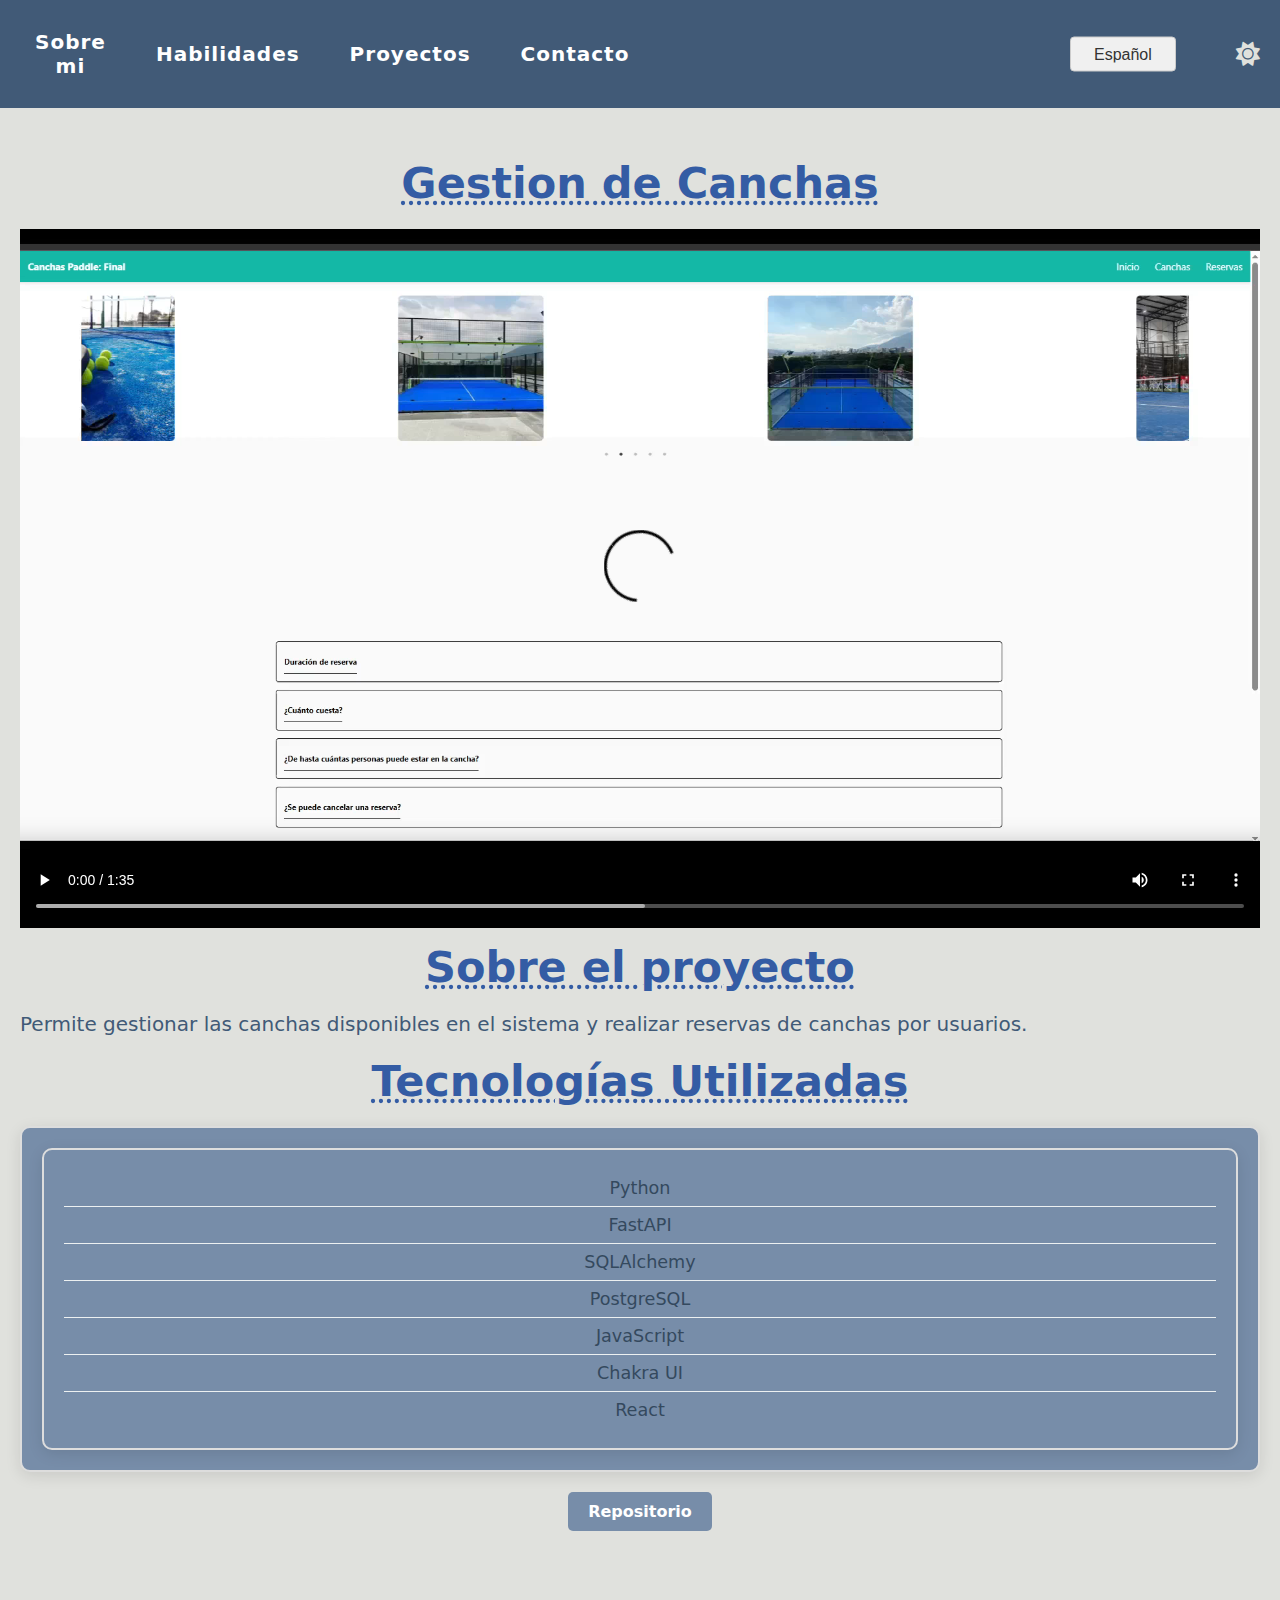
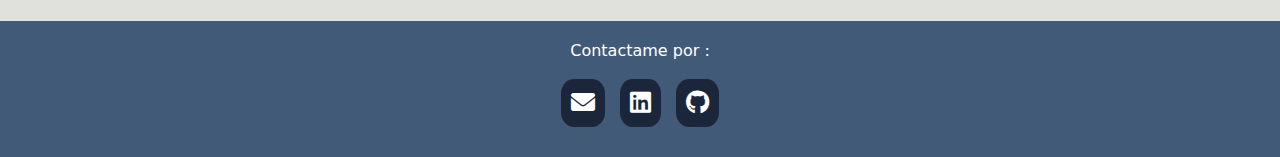
==== Canchas.html @ 85877bd7 "Subi proyectos y videos" ====
<!DOCTYPE html>
<html lang="es">
  <head>
    <meta charset="UTF-8" />
    <meta name="viewport" content="width=device-width, initial-scale=1.0" />
    <title id="title">Portfolio de Micaela</title>
    <link rel="stylesheet" href="style.css" />
    <link
      rel="stylesheet"
      href="https://cdnjs.cloudflare.com/ajax/libs/font-awesome/6.0.0-beta3/css/all.min.css"
    />
    <script src="script.js" defer></script>
  </head>
  <body>
    <header>
      <nav>
        <ul class="nav-links">
          <li><a href="index.html">Sobre mi</a></li>
          <li><a href="index.html#skills">Habilidades</a></li>
          <li><a href="index.html#projects">Proyectos</a></li>
          <li><a href="index.html#contact">Contacto</a></li>
          <div class="language-selector-container">
            <select id="language-selector">
              <option value="es">Español</option>
              <option value="en">English</option>
            </select>
          </div>

          <button id="theme-toggle" aria-label="Cambiar tema">
            <i class="fas fa-sun" id="theme-icon"></i>
          </button>
        </ul>
        <div class="hamburger" id="hamburger">☰</div>
      </nav>
    </header>

    <section class="video-section">
      <h1 class="tittle-Projects">Gestion de Canchas</h1>
      <div class="video-container">
        <video class="video" width="100%" height="700" controls>
          <source src="media/Canchas.mp4" type="video/mp4" />
        </video>
      </div>
      <div>
        <h1 id="aboutprojectTittle" class="tittle-Projects">
          Sobre el proyecto
        </h1>
        <p id="aboutprojectData">
          Permite gestionar las canchas disponibles en el sistema y realizar
          reservas de canchas por usuarios.
        </p>
        <h2 id="aboutprojectTecnology" class="tittle-Projects">
          Tecnologías Utilizadas
        </h2>
        <div class="grid-item">
          <ul class="grid-item">
            <li>Python</li>
            <li>FastAPI</li>
            <li>SQLAlchemy</li>
            <li>PostgreSQL</li>
            <li>JavaScript</li>
            <li>Chakra UI</li>
            <li>React</li>
          </ul>
        </div>
      </div>
      <a
        href="Manual de usuario del software.pdf"
        download="Manual de usuario del software.pdf"
        class="download-button"
        >Repositorio</a
      >
    </section>

    <footer class="contact" id="contact">
      <p id="contactTS">Contactame por:</p>

      <br />
      <div class="footer-buttons">
        <a
          href="mailto:mica.caceres@live.com"
          target="_blank"
          class="footer-btn"
          aria-label="Email"
        >
          <i class="fas fa-envelope"></i>
        </a>
        <a
          href="https://www.linkedin.com/in/micaela-caceres-b8b01628b/"
          target="_blank"
          class="footer-btn"
          aria-label="LinkedIn"
        >
          <i class="fab fa-linkedin"></i>
        </a>
        <a
          href="https://github.com/MicaCaceres"
          target="_blank"
          class="footer-btn"
          aria-label="GitHub"
        >
          <i class="fab fa-github"></i>
        </a>
      </div>
    </footer>
  </body>
</html>
---- style.css ----
html,
body {
  height: 100%;
  margin: 0;
  padding: 0;
  display: flex;
  flex-direction: column;
  font-family: system-ui;
}
main {
  flex: 1;
}
.wrapper {
  min-height: 100vh;
  display: flex;
  flex-direction: column;
}
footer {
  flex: auto;
  position: flex;
  width: 100vw;
}
* {
  margin: 0;
  padding: 0;
  box-sizing: border-box;
}

header {
  background-color: #333;
  color: white;
  padding: 10px 20px;
}

nav {
  display: flex;
  justify-content: space-between;
  align-items: center;
  margin-top: 10px;
  margin-bottom: 10px;
  padding: 10px;
}

.nav-links {
  display: flex;
  justify-content: space-between;
  width: 100%;
  gap: 20px;
  align-items: center;
}
.nav-links ul {
  display: flex;
  list-style: none;
}

.nav-links li {
  margin: 0 15px;
  list-style: none;
}

.nav-links a {
  color: white;
  text-decoration: none;
  color: white;
  font-size: 20px;
  font-weight: 700;
  letter-spacing: 1px;
}
.nav-links a:hover {
  color: #778da9;
}
.sobre-mi {
  text-align: start;
  font-size: 28px;
  margin: 0;
  margin-left: 70px;
  margin-right: 70px;
  background-color: #778da9;
  padding: 10px;
  border-radius: 10px;
  border-color: white 1px;
  letter-spacing: 1px;
  color: #1b263b;
}

@media screen and (max-width: 768px) {
  .sobre-mi {
    font-size: 20px; /* Reduce el tamaño de fuente en móviles */
    margin: 10px 20px; /* Ajusta los márgenes */
    padding: 10px;
  }
}

@media screen and (max-width: 480px) {
  .sobre-mi {
    font-size: 18px;
    text-align: left;
  }
}

.hamburger {
  display: none;
  font-size: 30px;
  cursor: pointer;
}

.section {
  padding: 40px 20px;
  text-align: center;
}
.section p {
  margin-bottom: 10px;
  align-items: initial;
}

.project-list {
  display: flex;
  justify-content: center;
  gap: 50px;
  flex-wrap: wrap;
}

.project {
  position: relative;
  width: 250px;
  height: 250px;
  overflow: hidden;
  border-radius: 10px;
  box-shadow: 0 4px 8px rgba(0, 0, 0, 0.1);
}

.project img {
  width: 100%;
  height: 250px;
  object-fit: cover;
  border-radius: 10px;
}

.project:hover img {
  transform: scale(1.1);
}

.overlay {
  position: absolute;
  top: 0;
  left: 0;
  width: 100%;
  height: 100%;
  background-color: rgba(0, 0, 0, 0.6);
  color: white;
  display: flex;
  justify-content: center;
  align-items: center;
  opacity: 0;
  transition: opacity 0.3s ease;
  text-align: center;
  padding: 10px;
  box-sizing: border-box;
}

.project:hover .overlay {
  opacity: 1;
}

.overlay h3 {
  margin-bottom: 10px;
}

.overlay p {
  font-size: 14px;
}

@media screen and (max-width: 768px) {
  .nav-links {
    display: none;
    flex-direction: column;
    align-items: center;
  }

  .nav-links li {
    margin: 10px 0;
  }

  .hamburger {
    display: block;
  }

  .nav-links.active {
    display: flex;
  }
}
.video-section {
  text-align: center;
  padding: 40px 20px;
}
.video video {
  border-radius: 10px;
  box-shadow: 0 4px 8px rgba(0, 0, 0, 0.2);
}

/* Estilo predeterminado (Blanco) */
body {
  background-color: #e0e1dd;
  color: black;
  transition: background-color 0.3s, color 0.3s;
}

header,
footer {
  background-color: #415a77;
  transition: background-color 0.3s ease;
  text-align: center;
  padding: 10px;
  color: white;
}
.video-section h1 {
  margin-bottom: 10px;
}
/* Estilo oscuro (Negro) */
body.dark-mode {
  background-color: #0d1b2a;
  color: white;
}

body.dark-mode {
  background-color: #1b263b;
  color: white;
}

body.dark-mode header,
body.dark-mode footer {
  background-color: #0d1b2a;
}
nav ul.nav-links {
  display: flex;
  justify-content: space-between;
  align-items: center;
  width: 100%;
}

#theme-toggle {
  margin-left: auto;
  display: flex;
  justify-content: center;
  align-items: center;
  cursor: pointer;
}

#theme-toggle button {
  background: none;
  border: none;
  font-size: 24px;
  cursor: pointer;
  transition: transform 0.3s ease, color 0.3s ease;
}

#theme-toggle button:hover {
  transform: scale(1.1);
}

button {
  background: none;
  border: none;
  font-size: 24px;
  cursor: pointer;
  transition: transform 0.3s ease, color 0.3s ease;
}

button:hover {
  transform: scale(1.1);
}

button i.fa-sun {
  display: inline;
}

button i.fa-moon {
  display: none;
}

body.dark-mode button i.fa-sun {
  display: none;
}

body.dark-mode button i.fa-moon {
  display: inline;
}

button i {
  color: #e0e1dd;
}

body.dark-mode button i {
  color: white;
}

.footer-buttons {
  display: flex;
  justify-content: center;
  gap: 15px;
  margin-bottom: 10px;
}

.footer-btn {
  font-size: 24px;
  color: white;
  background-color: #1b263b;
  padding: 10px;
  border-radius: 30%;
  text-decoration: none;
  transition: background-color 0.3s;
}

.footer-btn:hover {
  background-color: #415a77;
}

#contact {
  padding: 20px;
  margin-top: 50px;
}

.grid-container {
  margin: 0 auto;
  display: grid;
  grid-template-columns: repeat(auto-fill, minmax(250px, 1fr));
  gap: 20px;
  max-width: 900px;
  width: 100%;
}

.grid-item {
  background-color: #778da9;
  border-radius: 10px;
  padding: 20px;
  text-align: center;
  box-shadow: 0 4px 15px rgba(0, 0, 0, 0.1);
  transition: transform 0.3s ease, box-shadow 0.3s ease;
  border: 2px solid #ddd;
}

.grid-item:hover {
  transform: translateY(-10px);
  box-shadow: 0 8px 20px rgba(0, 0, 0, 0.15);
}

.grid-item h2 {
  font-size: 1.6rem;
  color: #2c3e50;
  margin-bottom: 15px;
  font-weight: 600;
  text-transform: uppercase;
  letter-spacing: 1px;
}

.grid-item ul {
  list-style-type: none;
  font-size: 1.1rem;
  color: #34495e;
}

.grid-item ul li {
  padding: 8px 0;
  border-bottom: 1px solid #ecf0f1;
}

.grid-item ul li:last-child {
  border-bottom: none;
}

#language-selector {
  background-color: #f0f0f0;
  border: 1px solid #ccc;
  border-radius: 4px;
  padding: 8px 23px;
  font-size: 16px;
  color: #333;
  appearance: none;
  -webkit-appearance: none;
  -moz-appearance: none;
  cursor: pointer;
  transition: all 0.3s ease;
  position: absolute;
  right: 0;
  top: 50%;
  transform: translateY(-50%);
  margin-right: 20px;
}

#language-selector::after {
  content: "\2193";
  font-size: 18px;
  color: #333;
  position: absolute;
  right: 10px;
  top: 50%;
  transform: translateY(-50%);
}

#language-selector:hover {
  border-color: #888;

  background-color: white;
}

#language-selector:focus {
  outline: none;
  border-color: #415a77;
  box-shadow: 0 0 5px #1b263b;
}

.language-selector-container {
  position: relative;
  width: 100%;
  text-align: right;
  margin-left: 10px;
}

#theme-toggle,
#language-selector {
  margin-left: 20px;
  display: flex;
  justify-content: center;
  align-items: center;
}

#language-selector {
  order: 0;
}

#theme-toggle {
  order: 1;
}

@media screen and (max-width: 768px) {
  #theme-toggle,
  #language-selector {
    margin: 10px 0;
    width: 90%;
    text-align: center;
  }
}
.proximamente img {
  width: 100%;
  max-width: 500px; /* Limita el ancho máximo a 500px */
  height: auto;
  object-fit: cover;
  border-radius: 20px;
}
.proximamente {
  display: flex;
  justify-content: center;
  background-color: #7bbbfb;
}
#tittle-prox {
  font-size: 50px;
  color: #345ca4;
  margin-bottom: 10px;
  font-family: system-ui;
  margin-left: 170px;
}
#text-prox {
  font-size: 20px;
  color: #415a77;
  margin-bottom: 10px;
  font-family: system-ui;
  text-align: center;
}

.lottie-container {
  display: flex;
  justify-content: center;
  align-items: center;
  height: 100vh;
}

dotlottie-player {
  display: block;
  align-items: center;
}

.heading404 h1 {
  font-family: system-ui;
  font-size: 48px;
  margin-bottom: 10px;
  color: #7bbbfb;
}
.tittle-Projects {
  font-size: 43px;
  color: #345ca4;
  padding: 10px;
  margin-bottom: 10px;
  font-family: system-ui;
  text-decoration: dotted underline;
}
.video-section p {
  font-size: 20px;
  color: #415a77;
  margin-bottom: 10px;
  font-family: system-ui;
  text-align: justify;
}
.download-button {
  display: inline-block;
  padding: 10px 20px;
  background-color: #778da9;
  color: white;
  text-align: center;
  border-radius: 5px;
  text-decoration: none;
  font-size: 16px;
  font-weight: bold;
  cursor: pointer;
  border-color: white 1px;
  margin-top: 20px;
}
.download-button:hover {
  background-color: #2c3e50;
}
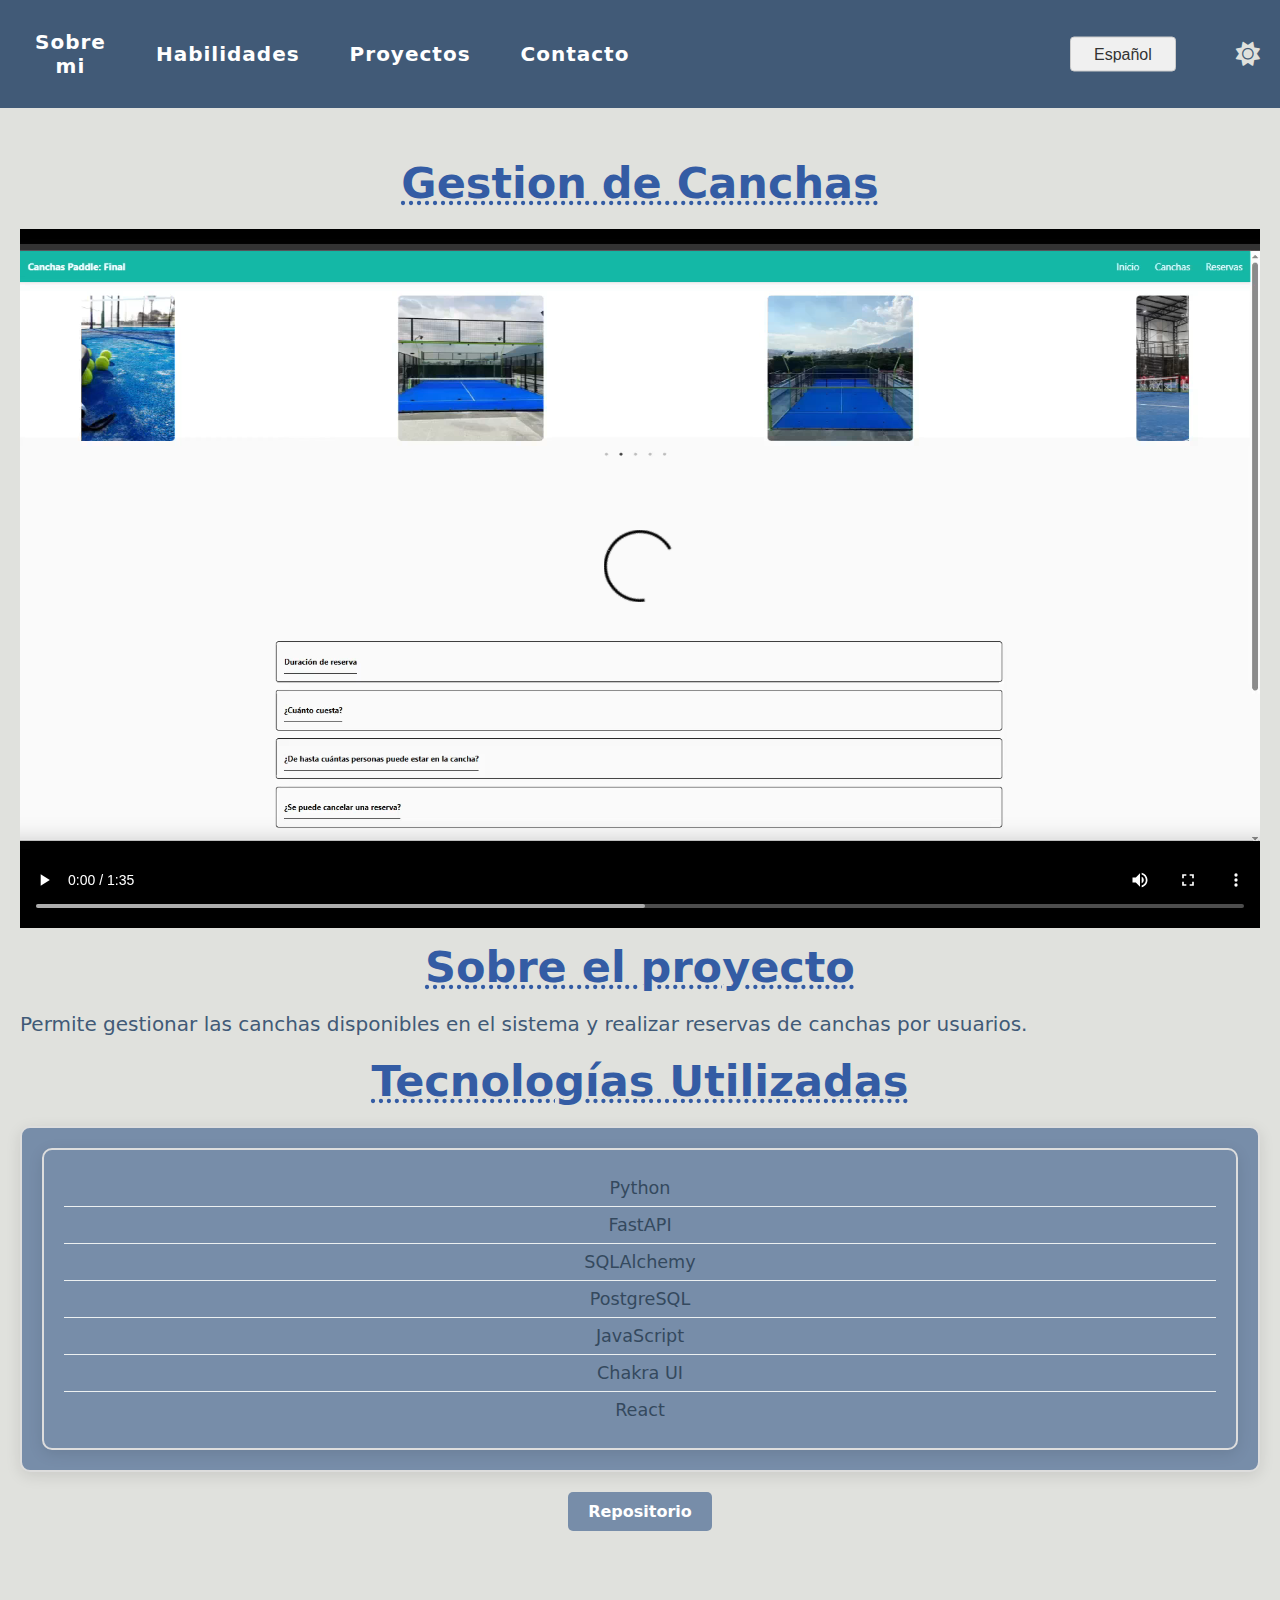
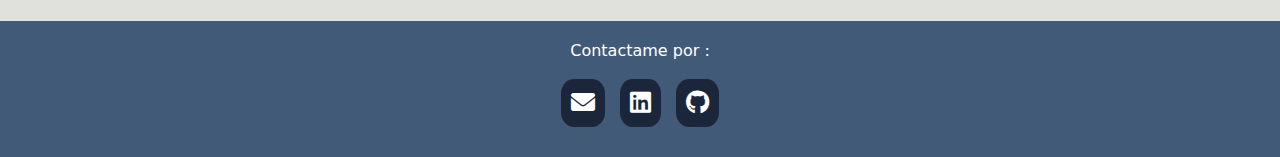
==== commit 602ac9d2: "icono pag, imagen sin video" ====
--- a/Canchas.html
+++ b/Canchas.html
@@ -9,6 +9,7 @@
       rel="stylesheet"
       href="https://cdnjs.cloudflare.com/ajax/libs/font-awesome/6.0.0-beta3/css/all.min.css"
     />
+    <link rel="icon" href="icono.png" type="image/png" />
     <script src="script.js" defer></script>
   </head>
   <body>
@@ -65,8 +66,8 @@
         </div>
       </div>
       <a
-        href="Manual de usuario del software.pdf"
-        download="Manual de usuario del software.pdf"
+        href="https://github.com/MicaCaceres/Final"
+        target="_blank"
         class="download-button"
         >Repositorio</a
       >
